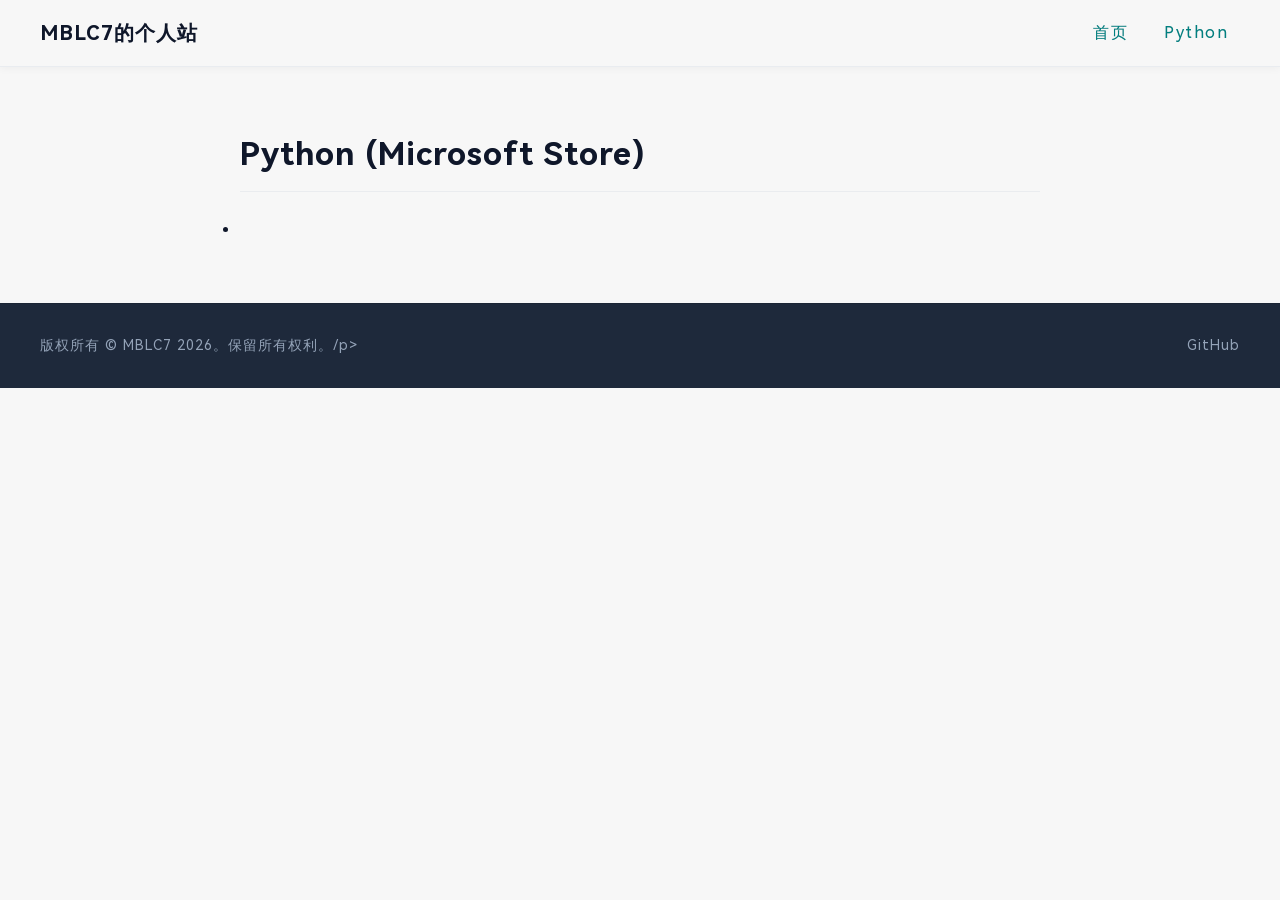
==== msapps-python.html @ b84fd014 "Add msapps-python.html for Python Microsoft Store" ====
<!DOCTYPE html>
<html lang="zh-CN">
  <head>
    <meta charset="UTF-8">
    <meta name="viewport" content="width=device-width, initial-scale=1.0">
    <title>Python (Microsoft Store)</title>
    <link rel="stylesheet" href="style.css">
    <script src="frame.js"></script>
  </head>
  <body>
    <my-navbar />
    <main>
      <div class="content-container">
        <h1>Python (Microsoft Store)</h1>
        <ul>
          <li><a href="ms-windows-store://pdp/?ProductId=9nj46sx7x90p"></a></li>
        </ul>
      </div>
    </main>
    <my-footer />
  </body>
</html>
---- style.css ----
@font-face {
  font-family: 'HarmonyOS-Sans';
  src: url('fonts/HarmonyOS_Sans_Regular.woff2') format('woff2');
  font-weight: 400;
  font-style: normal;
  font-display: swap;
}
@font-face {
  font-family: 'HarmonyOS-Sans';
  src: url('fonts/HarmonyOS_Sans_Medium.woff2') format('woff2');
  font-weight: 500;
  font-style: normal;
  font-display: swap;
}

@font-face {
  font-family: 'HarmonyOS-Sans';
  src: url('fonts/HarmonyOS_Sans_Bold.woff2') format('woff2');
  font-weight: 700;
  font-style: normal;
  font-display: swap;
}

* {
  margin: 0;
  padding: 0;
  box-sizing: border-box;
}

body {
  font-family: 'HarmonyOS-Sans', -apple-system, sans-serif;
  background-color: #f7f7f7;
  line-height: 1.7;
  display: flex;
  flex-direction: column;
  min-height: 100vh;
  color: #0f172a;
  text-shadow: 0 0 0.2px rgba(15, 23, 42, 0.2);
}

.spoiler {
  background-color: #000;
  border-radius: 5px;
  cursor: help;
  transition: color 0.3s ease, background-color 0.3s ease;
  -webkit-text-stroke: 0.3px currentColor;
  -moz-user-select: none;
  -webkit-user-select: none;
  user-select: none;
}

.spoiler:hover {
  color: #f0f0f0;
  -moz-user-select: text;
  -webkit-user-select: text;
  user-select: text;
}

.navbar {
  display: flex;
  justify-content: space-between;
  align-items: center;
  background-color: linear(to bottom, #f0f0f0 0% #f2f2f2);
  border-bottom: 1px solid #e9ecf0;
  box-shadow: 0 2px 8px rgba(0, 0, 0, 0.04);
  padding: 16px 40px;
  position: sticky;
  top: 0;
  z-index: 1000;
}

.navbar-logo a {
  font-size: 20px;
  font-weight: 600;
  color: #0f172a;
  text-decoration: none;
  letter-spacing: 1px;
}

.navbar-links {
    display: flex;
    list-style: none;
    gap: 12px;
}

.navbar-links a {
  position: relative;
  color: #008080;
  text-decoration: none;
  font-size: 16px;
  font-weight: 400;
  padding: 8px 12px;
  letter-spacing: 1.5px;
  transition: color 0.3s ease;
}

.navbar-links a::after {
  content: '';
  position: absolute;
  bottom: -2px;
  left: 50%;
  width: 0;
  height: 1.5px;
  background-color: #4f46e5;
  transform: translateX(-50%);
  transition: width 0.3s ease;
}

.nav-links a:hover,
.nav-links a.active {
  color: #4f46e5;
}

.nav-links a:hover::after,
.nav-links a.active::after {
  width: 80%; 
}

main {
  flex: 1;
  width: 100%;
  padding: 60px 20px;
}

.content-container {
  max-width: 800px;
  margin: 0 auto;
  width: 100%;
}

.content-container h1 {
  font-size: 2em;
  font-weight: 800;
  margin-bottom: 24px;
  letter-spacing: 1px;
  padding-bottom: 0.3em;
  border-bottom: 1px solid #eaecef;
}

.content-container p {
  font-size: 16.5px;
  margin-bottom: 20px;
  letter-spacing: 1.5px;
}

.site-footer {
  background-color: #1e293b;
  color: #94a3b8;
  padding: 30px 40px;
  font-size: 14px;
  letter-spacing: 1px;
  border-top: 1px solid rgba(0, 0, 0, 0.1);
}

.footer-content {
  display: flex;
  justify-content: space-between;
  align-items: center;
  max-width: 1200px;
  margin: 0 auto;
  width: 100%;
}

.footer-links a {
  color: #94a3b8;
  text-decoration: none;
  margin-left: 20px;
  transition: color 0.2s ease;
}

.footer-links a:hover {
  color: #ffffff;
}

@media (max-width: 640px) {
  .navbar {
      flex-direction: column;
      gap: 16px;
      padding: 16px;
  }

  .navbar-links {
      gap: 4px;
  }

  .navbar-links a {
      font-size: 15px;
      padding: 6px 10px;
  }
  
  main {
      padding: 40px 16px;
  }

  .footer-content {
      flex-direction: column;
      gap: 12px;
      text-align: center;
  }

  .footer-links a {
      margin: 0 10px;
      margin-left: 0;
  }
}
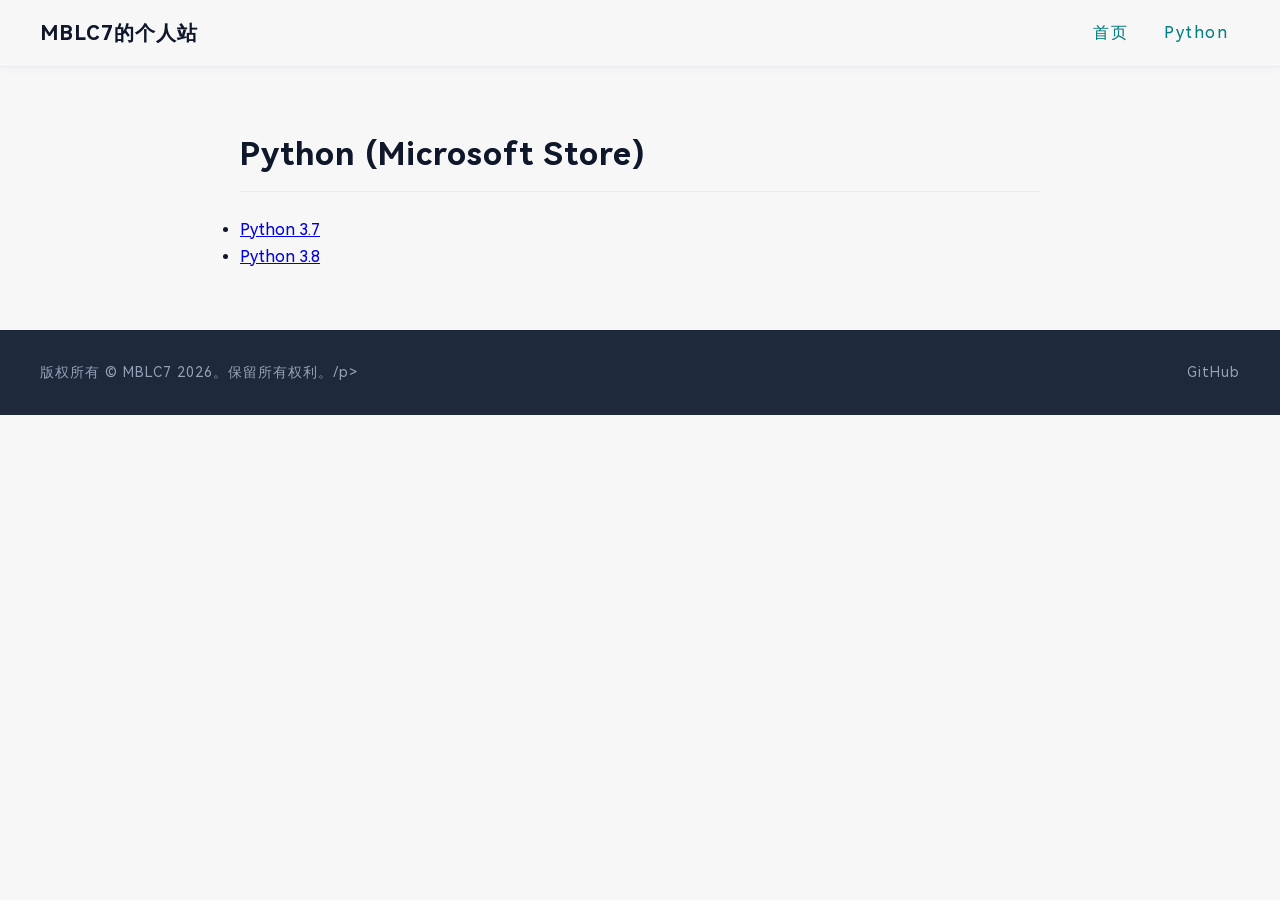
==== commit 16e9dd6e: "Update msapps-python.html" ====
--- a/msapps-python.html
+++ b/msapps-python.html
@@ -13,7 +13,8 @@
       <div class="content-container">
         <h1>Python (Microsoft Store)</h1>
         <ul>
-          <li><a href="ms-windows-store://pdp/?ProductId=9nj46sx7x90p"></a></li>
+          <li><a href="ms-windows-store://pdp/?ProductId=9nj46sx7x90p">Python 3.7</a></li>
+          <li><a href="ms-windows-store://pdp/?ProductId=9mssztt1n39l">Python 3.8</a></li>
         </ul>
       </div>
     </main>
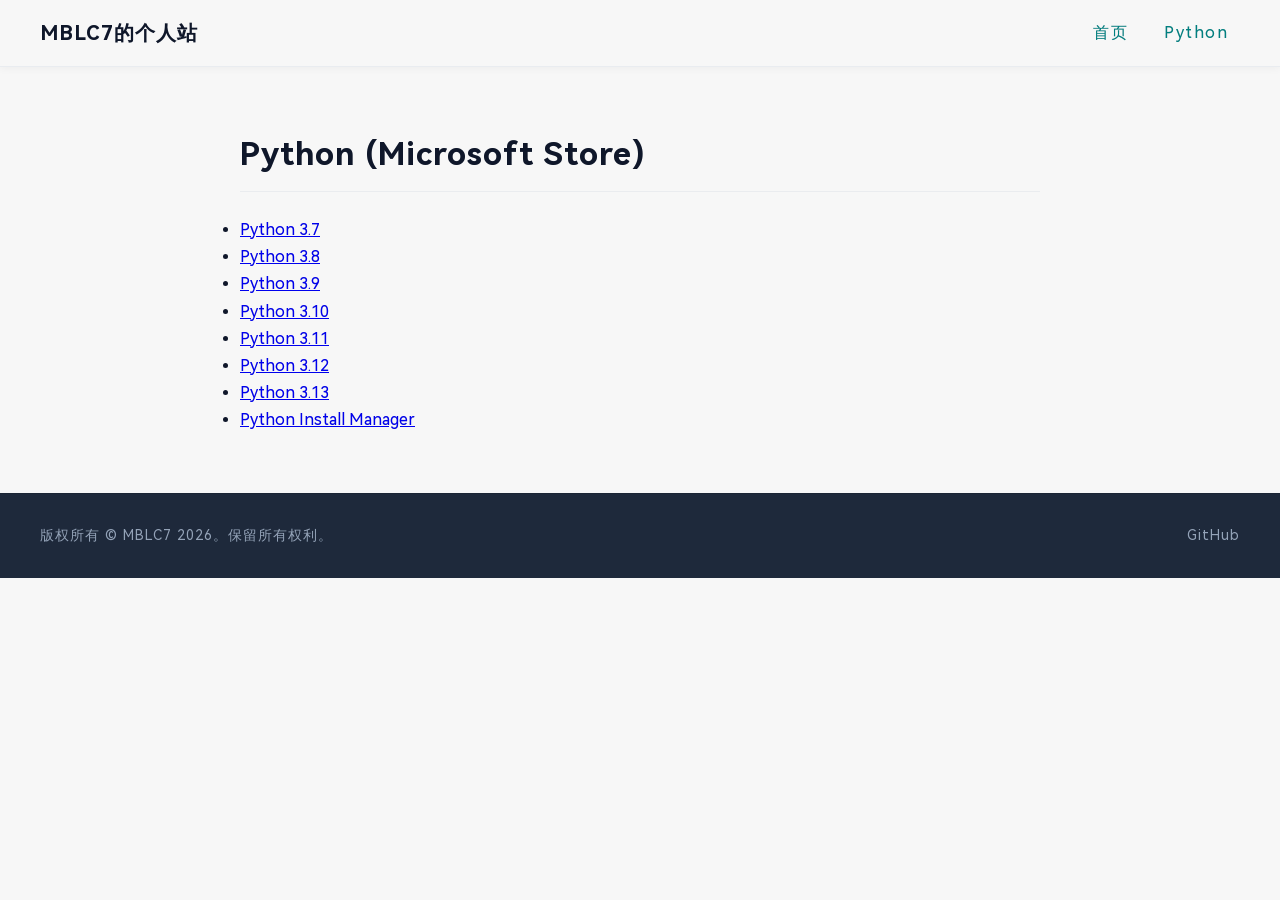
==== commit 27745dea: "Update msapps-python.html" ====
--- a/msapps-python.html
+++ b/msapps-python.html
@@ -15,6 +15,12 @@
         <ul>
           <li><a href="ms-windows-store://pdp/?ProductId=9nj46sx7x90p">Python 3.7</a></li>
           <li><a href="ms-windows-store://pdp/?ProductId=9mssztt1n39l">Python 3.8</a></li>
+          <li><a href="ms-windows-store://pdp/?ProductId=9p7qfqmjrfp7">Python 3.9</a></li>
+          <li><a href="ms-windows-store://pdp/?ProductId=9pjpw5ldxlz5">Python 3.10</a></li>
+          <li><a href="ms-windows-store://pdp/?ProductId=9p7qfqmjrfp7">Python 3.11</a></li>
+          <li><a href="ms-windows-store://pdp/?ProductId=9ncvdn91xzqp">Python 3.12</a></li>
+          <li><a href="ms-windows-store://pdp/?ProductId=9pnrbtzxmb4z">Python 3.13</a></li>
+          <li><a href="ms-windows-store://pdp/?ProductId=9nq7512cxl7t">Python Install Manager</a></li>
         </ul>
       </div>
     </main>
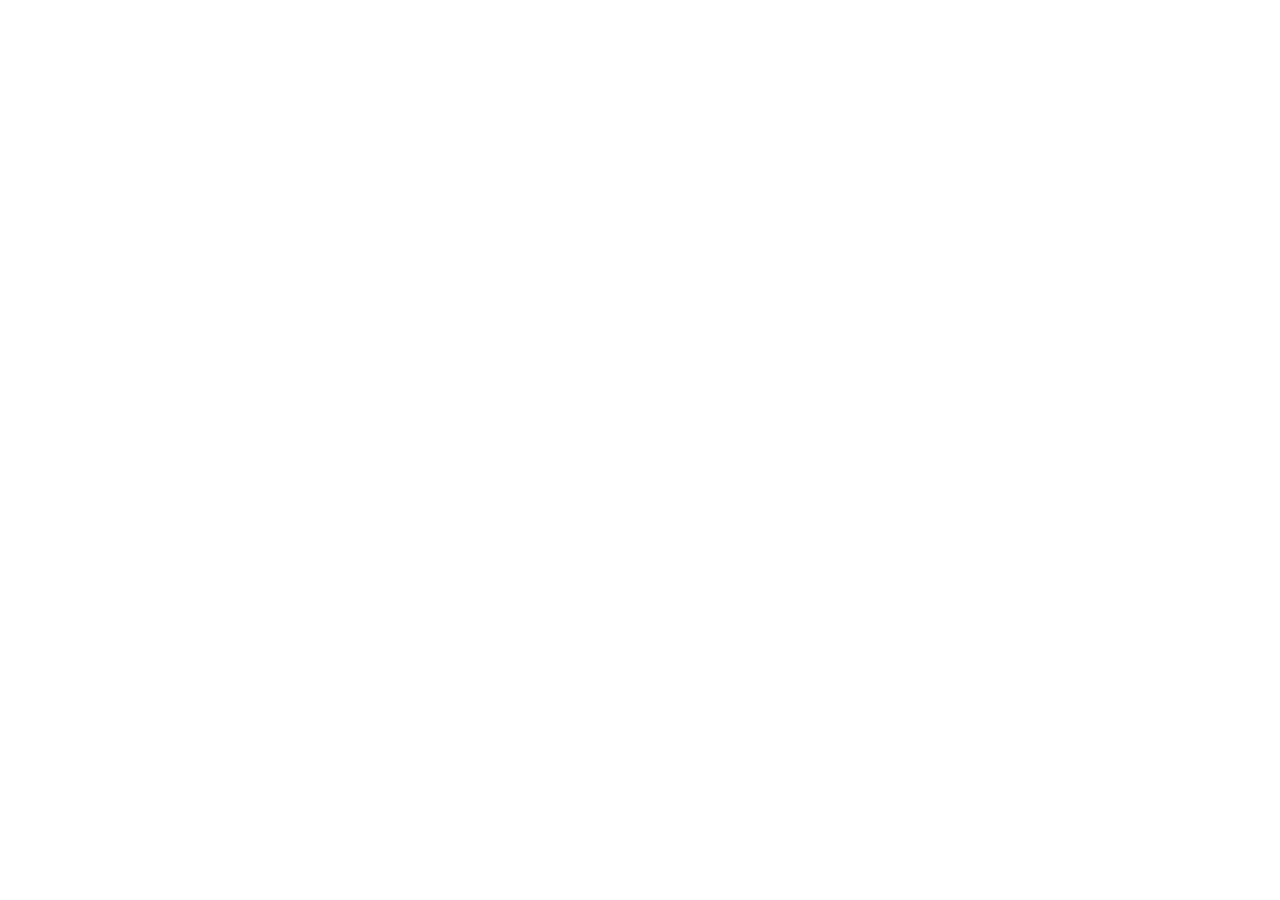
==== commit 84babb03: "ignore this one!" ====
--- a/msapps-python.html
+++ b/msapps-python.html
@@ -1,4 +1,4 @@
-<!DOCTYPE html>
+<!-- <!DOCTYPE html>
 <html lang="zh-CN">
   <head>
     <meta charset="UTF-8">
@@ -26,4 +26,4 @@
     </main>
     <my-footer />
   </body>
-</html>
+</html> -->
--- a/style.css
+++ b/style.css
@@ -16,6 +16,30 @@
 @font-face {
   font-family: 'HarmonyOS-Sans';
   src: url('fonts/HarmonyOS_Sans_Bold.woff2') format('woff2');
+  font-weight: 700;
+  font-style: normal;
+  font-display: swap;
+}
+
+@font-face {
+  font-family: 'JetBrains-Mono';
+  src: url('fonts/JetBrainsMono-Regular.woff2') format('woff2');
+  font-weight: 400;
+  font-style: normal;
+  font-display: swap;
+}
+
+@font-face {
+  font-family: 'JetBrains-Mono';
+  src: url('fonts/JetBrainsMono-Medium.woff2') format('woff2');
+  font-weight: 500;
+  font-style: normal;
+  font-display: swap;
+}
+
+@font-face {
+  font-family: 'JetBrains-Mono';
+  src: url('fonts/JetBrainsMono-Bold.woff2') format('woff2');
   font-weight: 700;
   font-style: normal;
   font-display: swap;
@@ -38,8 +62,14 @@
   text-shadow: 0 0 0.2px rgba(15, 23, 42, 0.2);
 }
 
+.codetext {
+  font-family: 'JetBrains-Mono', 'Consolas', -apple-system, sans-serif;
+  background-color: #dcdfe5;
+  border-radius: 5px;
+}
+
 .spoiler {
-  background-color: #000;
+  background-color: #0f172a;
   border-radius: 5px;
   cursor: help;
   transition: color 0.3s ease, background-color 0.3s ease;
@@ -143,6 +173,18 @@
   letter-spacing: 1.5px;
 }
 
+.content-container a {
+  color: #008080;
+  text-decoration: none;
+  border-bottom: 1px dashed #008080;
+  transition: color 0.2s;
+}
+
+.content-container a:hover {
+  color: #005a5a;
+  border-bottom-style: solid;
+}
+
 .site-footer {
   background-color: #1e293b;
   color: #94a3b8;
